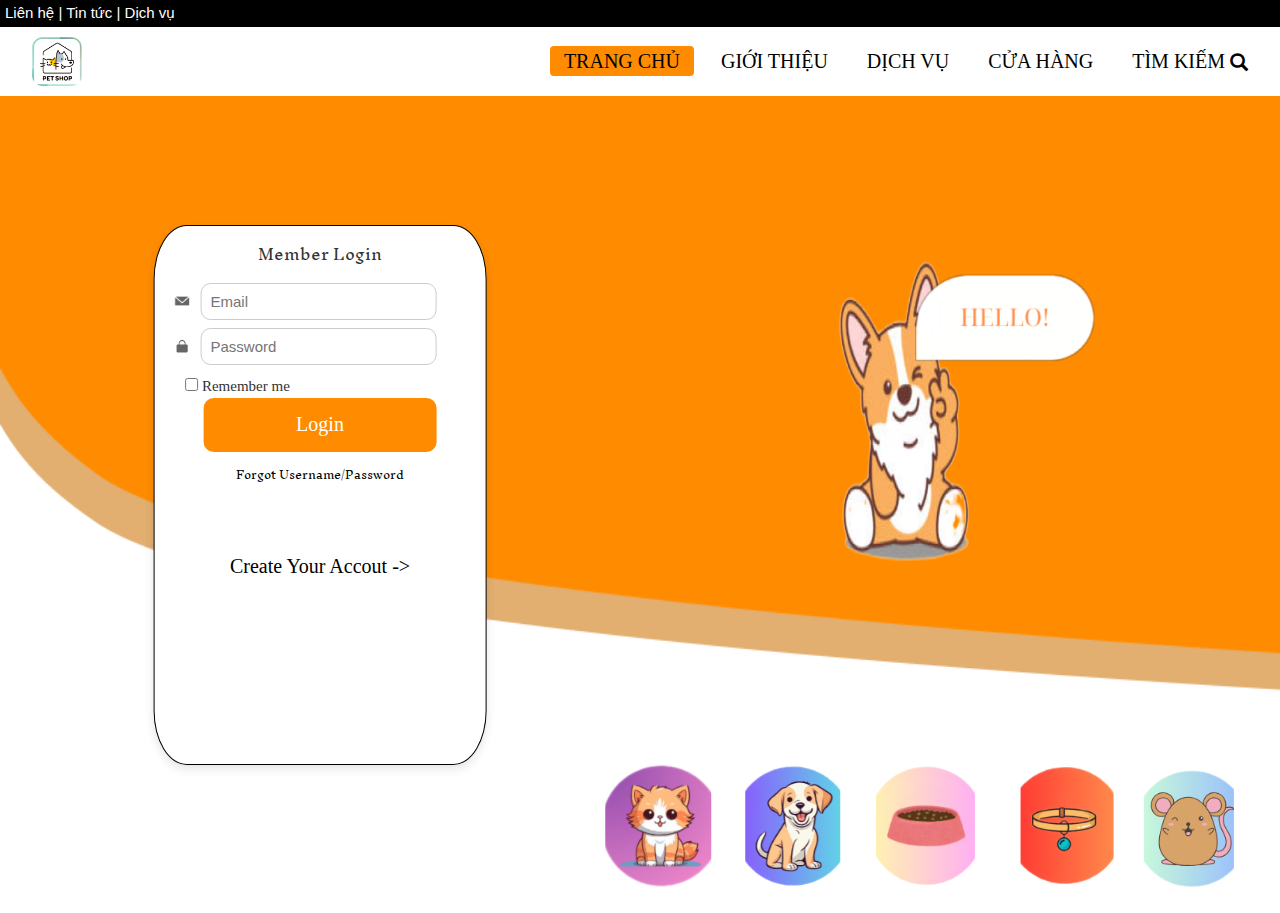
==== index.html @ be9eb654 "trang chu" ====
<!DOCTYPE html>
<html lang="en">

<head>
    <meta charset="UTF-8">
    <meta name="viewport" content="width=device-width, initial-scale=1.0">
    <title>PetShop</title>
    <link rel="preconnect" href="https://fonts.googleapis.com">
    <link rel="preconnect" href="https://fonts.gstatic.com" crossorigin>
    <link href="https://fonts.googleapis.com/css2?family=Inknut+Antiqua:wght@300;400;500;600;700;800;900&display=swap"
        rel="stylesheet" />

    <link rel="stylesheet" href="https://maxcdn.bootstrapcdn.com/bootstrap/3.3.7/css/bootstrap.min.css">

    <link rel="stylesheet" href="./asset/base.css">
    <link rel="stylesheet" href="./asset/reset.css">
    <link rel="stylesheet" href="./asset/style.css">
</head>
<div class="top">
    <h1>
        <a href="#contact" class="top-link">Liên hệ</a> |
        <a href="#news" class="top-link">Tin tức</a> |
        <a href="#services" class="top-link">Dịch vụ</a>
    </h1>
</div>

<body>
    <header class="header">
        <div class="wapper header-wapper">
            <a href="/" class="logo">
                <img src="./asset/images/de2df74ac58363d51ae869c60a9a06be 1.png" alt="logo">
            </a>
            <nav class="header-nav">
                <ul class="header-nav__list">
                    <li class="header-nav__item">
                        <a href="#" title="TRANG CHỦ" class="header-nav__link button button--boder">TRANG CHỦ</a>
                    </li>
                    <li class="header-nav__item">
                        <a href="#" title="GIỚI THIỆU" class="header-nav__link button">GIỚI THIỆU</a>
                    </li>
                    <li class="header-nav__item">
                        <a href="#" title="DỊCH VỤ" class="header-nav__link button">DỊCH VỤ</a>
                    </li>
                    <li class="header-nav__item">
                        <a href="#" title="CỬA HÀNG" class="header-nav__link button">CỬA HÀNG</a>
                    </li>
                    <li class="header-nav__item">
                        <a href="#" title="TÌM KIẾM" class="header-nav__link button">TÌM KIẾM
                            <i class="	glyphicon glyphicon-search"></i>
                        </a>
                    </li>
                </ul>
            </nav>
        </div>
    </header>
    <div class="banner">
        <img src="./asset/images/backgroud1.png" class="Backgourd1" alt="backgourd1">
        <img src="./asset/images/backgoud2.png" class="Backgoud2" alt="backgoud2">
    </div>

    <div class="login">
        <h2>
            Member Login
        </h2>
        <p>
            <img src="./asset/images/Email.png">
            <input type="text" placeholder="Email">
        </p>
        <p>
            <img src="./asset/images/Lock.png">
            <input type="password" placeholder="Password">
        </p>
        <br>

        <div class="remember-me">
            <label>
                <input type="checkbox" />
                Remember me
            </label>
        </div>
        <br>
        <button class="header-nav__link button button--boder">Login</button>
        <br>
        <a href="#">Forgot Username/Password</a>
        <br>
        <div class="create">
            <a href="#">Create Your Accout -></a>
        </div>
        <br>
        <div class="corgi">
            <img src="./asset/images/anhconcho.png" class="corgi">
        </div>
        <br>
        <div class="hello-container">
            <img src="./asset/images/anhhello.png" class="hello-img">
        </div>
        <br>
        <div class="cho">
            <img src="./asset/images/anhcho.png" alt="anhcho">
        </div>
        <br>
        <div class="meo">
            <img src="./asset/images/anhmeo.png" alt="anhmeo">
        </div>
        <br>
        <div class="vong">
            <img src="./asset/images/anhvong.png" alt="anhvong">
        </div>
        <br>
        <div class="thucan">
            <img src="./asset/images/anhthucan.png" alt="anhthucan">
        </div>
        <br>
        <div class="chuot">
            <img src="./asset/images/anhchuot.png" alt="anhchuot">
        </div>
</body>

</html>
---- asset/base.css ----
:root {
  --primary: #FF8C00;
  --secondry: #605B5B; /* Lưu ý: có thể muốn đổi thành --secondary */
  --text: #E2AF71;
}

html,
body {
  margin: 0; /* Đặt margin thành 0 để loại bỏ khoảng cách mặc định */
  padding: 0; /* Đặt padding thành 0 để loại bỏ padding mặc định */
}
* {
  box-sizing: border-box;
}
.inknut-antiqua-light {
  font-family: "Inknut Antiqua", serif;
  font-weight: 300;
}

.inknut-antiqua-regular {
  font-family: "Inknut Antiqua", serif;
  font-weight: 400;
}

.inknut-antiqua-medium {
  font-family: "Inknut Antiqua", serif;
  font-weight: 500;
}

.inknut-antiqua-semibold {
  font-family: "Inknut Antiqua", serif;
  font-weight: 600;
}

.inknut-antiqua-bold {
  font-family: "Inknut Antiqua", serif;
  font-weight: 700;
}

.inknut-antiqua-extrabold {
  font-family: "Inknut Antiqua", serif;
  font-weight: 800;
}

.inknut-antiqua-black {
  font-family: "Inknut Antiqua", serif;
  font-weight: 900;
  font-size: 20px;
}

h1 {
  font-size: 15px;
  color: white;
  text-align: left; /* Căn chỉnh văn bản sang bên phải */
  background-color: black; /* Màu nền */
  margin: 0; /* Đặt margin thành 0 để tránh khoảng cách ngoài */
  padding: 5px;
}
h1 a {
  color: white; /* Màu chữ trắng cho liên kết */
  text-decoration: none  !important; /* Loại bỏ gạch chân */
}

h1 a:hover {
  color: red; /* Màu khi hover nếu bạn muốn */
}
h1 a:active {
  color: white; /* Màu chữ vẫn là trắng khi bấm vào */
}

.header-nav__link {
  display: flex;
  align-items: center; /* Căn giữa theo chiều dọc */
  text-decoration: none !important; /* Bỏ gạch chân */
  color: black; /* Màu chữ */
}

.header-nav__link:hover {
  
  color: red; /* Màu chữ khi hover */
}

.button {
  height: 30px; 
  min-width: 50px;
  display: flex;
  align-items: center;
  justify-content: center;
  font-size: 2.0rem;
  font-weight: 500;
  padding: 8px 16px; /* Padding bên trong nút */
}

.button--boder {
  border: 2px solid var(--primary); /* Tăng độ rộng viền để rõ ràng */
  padding: 10px 20px; /* Thêm khoảng trống trong nút */
  border-radius: 4px; /* Bo góc viền */
  background-color: var(--primary); /* Màu nền */
  color: black; 
  user-select: none;
  cursor: pointer;
  position: relative;
  isolation: isolate;
  overflow: hidden; 
}
/* CSS cho nút tìm kiếm */
.header-nav__link {
  position: relative; /* Để icon tìm kiếm được căn chỉnh chính xác */
  padding: 8px 12px; /* Khoảng cách bên trong */
}

/* CSS cho icon tìm kiếm */
.header-nav__link .glyphicon-search {
  
  margin-left: 5px; /* Khoảng cách giữa chữ và icon */
  font-size: 18px; /* Kích thước của icon */
  padding-top: auto;
}
.header-nav__link:active,
.header-nav__link:focus {
  text-decoration: none !important; /* Bỏ gạch chân khi nhấn hoặc khi liên kết được chọn */
}
.button--boder:hover::before {
  left: auto;
  right: 0;
  width: 100%;
}
.button--boder::before {
  content: "";
  position: absolute;
  left: 0;
  right: auto;
  top: 0;
  height: 100%;
  width: 0;
  background-color: #fff;
  opacity: 0.1;
  z-index: -1;
  transition: all 0.4s cubic-bezier(0.165, 0.84, 0.44, 1);
}
---- asset/style.css ----
body {
    max-width: 1920px; /* Giới hạn chiều rộng tối đa */
    margin: 0 auto; /* Căn giữa nội dung */
}

.container {
    width: 100%;
    padding: 20px;
}
@media (min-width: 1920px) {
    .container {
        width: 80%; /* Giảm chiều rộng tổng thể để phù hợp với màn hình lớn */
    }

    .header-wapper {
        padding: 20px 40px; /* Tăng khoảng cách padding trên màn hình lớn */
    }

    .banner {
        height: 85vh; /* Điều chỉnh chiều cao cho banner */
    }

    .login {
        width: 30%; /* Tăng kích thước form login */
        left: 35%; /* Căn chỉnh lại vị trí cho màn hình lớn */
        padding: 20px 40px; /* Thêm không gian trong form login */
    }

    .login input {
        width: 90%; /* Tăng kích thước input trên màn hình lớn */
        font-size: 16px; /* Tăng kích thước chữ */
    }

    .remember-me {
        font-size: 20px; /* Tăng kích thước font chữ */
    }
}

.login {
    width: 50%;
    height: 50%;
    /* Sử dụng flex để form luôn nằm giữa */
}

.header-wapper {
    display: flex;
    justify-content: space-between;
    /* Tạo khoảng cách giữa logo và thanh điều hướng */
    align-items: center;
    /* Căn giữa các phần tử theo chiều dọc */
    padding: 10px 20px;
    /* Thêm khoảng cách xung quanh để không bị sát lề */
}

.logo {
    max-width: 4%;
    /* Giới hạn chiều rộng tối đa của logo */
    margin-left: 1%;
    /* Thêm khoảng cách bên trái cho logo */
    width: auto;
    /* Sử dụng chiều rộng tự động để duy trì tỉ lệ */
    height: auto;
    /* Duy trì tỉ lệ chiều cao tự động */
}

.header-nav__list {
    display: flex;
    /* Sử dụng flexbox để căn chỉnh các mục trong danh sách */
    align-items: center;
    /* Căn giữa các mục trong danh sách theo chiều dọc */
    gap: 15px;
    /* Khoảng cách giữa các mục trong danh sách */
    margin-bottom: 0;
    /* Đặt margin dưới danh sách về 0 để tránh khoảng cách không cần thiết */
    list-style: none;
    /* Bỏ đánh dấu danh sách mặc định */
    padding: 0;
    /* Bỏ padding mặc định của danh sách */
    font-family: 'Times New Roman', Times, serif;
}

.banner {
    position: relative;
    width: 100%;
    /* Chiều rộng là 100% viewport */
    height: 83vh;
    /* Chiều cao là 100% màn hình */
    background-size: cover;
    /* Ảnh bao phủ toàn bộ màn hình, giữ tỷ lệ gốc */
    background-position: center;
    /* Đặt background ở giữa */
    background-repeat: no-repeat;
    /* Không lặp lại background */
}

.Backgourd1 {
    position: absolute;
    top: 0;
    left: 0;
    width: 100%;
    /* Chiều rộng 100% của màn hình */
    height: 75%;
    /* Chiều cao 100% của màn hình */
    z-index: 2;
    /* Nằm trên Backgoud2 */
}

.Backgoud2 {
    position: absolute;
    top: 10%;
    /* Chỉnh lại top về 0 để full màn hình */
    left: 0;
    /* Đặt ở vị trí góc trái */
    width: 100%;
    /* Chiều rộng 100% màn hình */
    height: 70%;
    /* Chiều cao 100% màn hình */
    z-index: 1;
    /* Nằm dưới Backgourd1 */
}

.h2 {
    font-family: Inknut Antiqua;
}

.login {
    display: inline-block;
    position: absolute;
    top: 43%;
    height: 60%;
    left: 25%;
    /* Di chuyển sang trái bằng cách điều chỉnh left */
    transform: translate(-50%, -30%);
    z-index: 2;
    background-color:white;
    padding: 0px 20px;   
    /* Giảm padding để form nhỏ lại */
    border-radius: 10%;
    box-shadow: 0px 4px 10px rgba(0, 0, 0, 0.1);
    width:26%;
    /* Giảm kích thước chiều rộng form */
    border: 1px solid black;
}

.login h2 {
    margin: 7%;
    /* Giảm khoảng cách dưới tiêu đề */
    text-align: center;
    font-family: 'Inknut Antiqua', serif;
}

.login p {
    margin-bottom: 3%;
    /* Giảm khoảng cách giữa các mục */
    display: flex;
    align-items: center;
}
.login img {
    margin-right: 4%;
    /* Giảm khoảng cách giữa biểu tượng và ô nhập liệu */
    width: 5%;
    /* Giảm kích thước biểu tượng */
}

.login input {
    width: 81%;
    padding: 3%;
    /* Giảm padding để ô nhập liệu nhỏ hơn */
    border: 1px solid #ccc;
    border-radius: 10px;
    font-size: 1.5rem;
    /* Giảm kích thước chữ */
}

.login h2,
.login a {
    font-size: 1.5rem;
    /* Giống kích thước của menu */
    font-family: 'Inknut Antiqua', serif;
    /* Giống font chữ của menu */
    font-weight: 300;
    /* Độ dày chữ */
}


.login a {
    text-decoration: none;
    /* Bỏ gạch chân mặc định */
    color: black;
    /* Màu chữ mặc định */
}

.login a:hover {
    text-decoration: underline;
    /* Hiện gạch chân khi di chuột vào */
    color: #FF8C00;
    /* Bạn có thể đổi màu khi hover nếu muốn */
}
.login label{
    font-family: 'Times New Roman', Times, serif;
    font-size: 15px;
    font-weight: 100;
}

.remember-me {
    display: flex;
    align-items: center;
    font-size: 2.0rem;
    margin: -20px 0 2%;
    margin-left: 10px;
    white-space: nowrap;
}

.remember-me input[type="checkbox"] {
    width: 13%;
    height: 15%;
}

.login button {
    position: absolute;
    justify-content: center;
    align-content: center;
    top: -30px;
    left: 10%;
    /* Di chuyển nút lên trên */
    width: 80%;
    height: 10%;
    border: 2px solid var(--primary);
    /* Tăng độ rộng viền để rõ ràng */
   
    padding: 20px 20px;
    /* Thêm khoảng trống trong nút */
    border-radius: 10px;
    /* Bo góc viền */
    background-color: var(--primary);
    /* Màu nền */
    color: white;
    user-select: none;
    cursor: pointer;
    position: relative;
    isolation: isolate;
    overflow: hidden;
    font-family: 'Times New Roman', Times, serif;
}
.login a{
    display: flex;
    justify-content: center; /* Căn giữa theo chiều ngang */
    align-items: center; /* Căn giữa theo chiều dọc */
    font-size: 11px;
    margin-top: -35px;
}
.create a{
    position: relative;
    top: 50px;
    margin-top: -0px;
    font-family: 'Times New Roman', Times, serif;
    font-size: 20px;
    text-align: center;
}
.corgi {
    position: absolute;
    width: 88% !important;
    height: 85% !important;
    top: 0%;
    left: 100%;
   
    z-index: 1;
    pointer-events: none; /* Không nhận sự kiện click */
}
.hello-container {
    position: absolute;
    width: 70%; /* Điều chỉnh kích thước container */
    height: 70%;
    top: -10%; 
    left: 257%;
    transform: translateX(-50%); /* Căn giữa theo chiều ngang */
    z-index: 5; /* Đảm bảo hello nằm trên cùng */
}

.hello-container img {
    width: 100%; /* Đảm bảo ảnh chiếm hết chiều rộng container */
    height: 100%; /* Đảm bảo ảnh chiếm hết chiều cao container */
    object-fit: cover; /* Giữ tỷ lệ ảnh và làm đầy container */
}
.cho {
    justify-content: space-around;
    width: 29%;
    height:29%;
    position: absolute; /* Đặt vị trí tuyệt đối để ảnh có thể nằm ngoài login */
    top: 107%; /* Căn chỉnh theo chiều dọc của màn hình */
    left: 190%; /* Đặt ảnh sang phải khỏi vùng login */
    transform: translate(-40%, -50px); /* Điều chỉnh dịch chuyển vị trí */
    z-index: 10; /* Đặt z-index cao để đảm bảo ảnh nằm trên login hoặc có thể nhìn thấy */
}

.cho img {
    width: 100%;
    height: 100%;
    object-fit: cover; /* Giữ tỷ lệ ảnh và làm đầy không gian 250x250 */
}
.meo{
    justify-content: space-around;
    width: 32%;
    height: 32%;
    position: absolute; /* Đặt vị trí tuyệt đối để ảnh có thể nằm ngoài login */
    top: 105%; /* Căn chỉnh theo chiều dọc của màn hình */
    left: 149%; /* Đặt ảnh sang phải khỏi vùng login */
    transform: translate(-40%, -50px); /* Điều chỉnh dịch chuyển vị trí */
    z-index: 10; /* Đặt z-index cao để đảm bảo ảnh nằm trên login hoặc có thể nhìn thấy */
}

.meo img {
    width: 100%;
    height:100%;
    object-fit: cover; /* Giữ tỷ lệ ảnh và làm đầy không gian 250x250 */
}
.vong{
    justify-content: space-around;
    width: 28%;
    height: 28%;
    position: absolute; /* Đặt vị trí tuyệt đối để ảnh có thể nằm ngoài login */
    top: 107%; /* Căn chỉnh theo chiều dọc của màn hình */
    left: 273%; /* Đặt ảnh sang phải khỏi vùng login */
    transform: translate(-40%, -50px); /* Điều chỉnh dịch chuyển vị trí */
    z-index: 10; /* Đặt z-index cao để đảm bảo ảnh nằm trên login hoặc có thể nhìn thấy */
}

.vong img {
    width: 100%;
    height:100%;
    object-fit: cover; /* Giữ tỷ lệ ảnh và làm đầy không gian 250x250 */
}
.thucan{
    justify-content: space-around;
    width: 30%;
    height: 30%;
    position: absolute; /* Đặt vị trí tuyệt đối để ảnh có thể nằm ngoài login */
    top: 106%; /* Căn chỉnh theo chiều dọc của màn hình */
    left: 230%; /* Đặt ảnh sang phải khỏi vùng login */
    transform: translate(-40%, -50px); /* Điều chỉnh dịch chuyển vị trí */
    z-index: 10; /* Đặt z-index cao để đảm bảo ảnh nằm trên login hoặc có thể nhìn thấy */
}

.thucan img {
    width: 100%;
    height:100%;
    object-fit: cover; /* Giữ tỷ lệ ảnh và làm đầy không gian 250x250 */
}
.chuot{
    justify-content: space-around;
    width: 27%;
    height: 27%;
    top: 107%;
    left: 310%;
    position: absolute;
    transform: translate(-40%, -50px); /* Điều chỉnh dịch chuyển vị trí */
    z-index: 10;
}
.chuot img {
    width: 100%;
    height:100%;
    object-fit: cover; /* Giữ tỷ lệ ảnh và làm đầy không gian 250x250 */
}
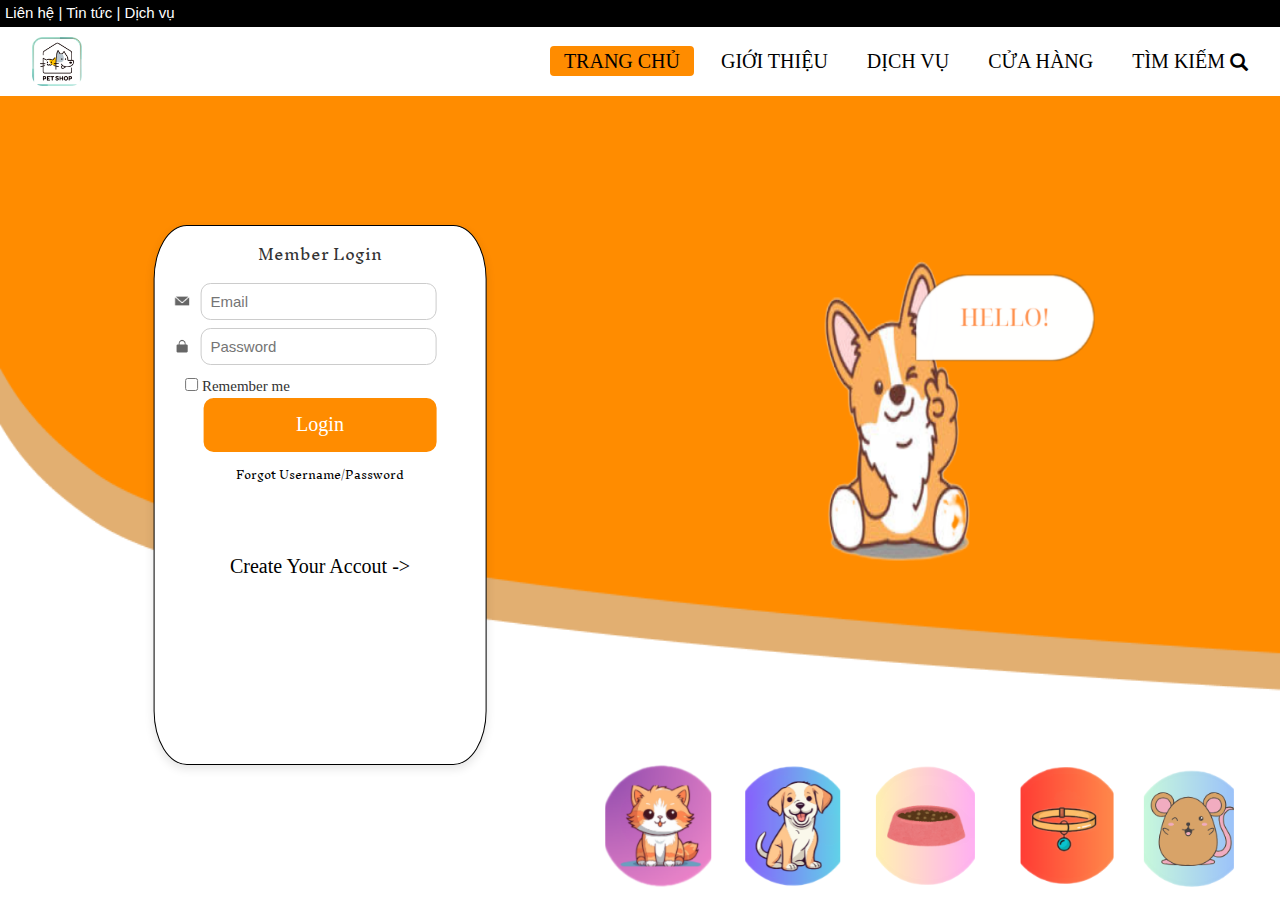
==== commit 6059659c: "update" ====
--- a/index.html
+++ b/index.html
@@ -12,9 +12,9 @@
 
     <link rel="stylesheet" href="https://maxcdn.bootstrapcdn.com/bootstrap/3.3.7/css/bootstrap.min.css">
 
-    <link rel="stylesheet" href="./asset/base.css">
-    <link rel="stylesheet" href="./asset/reset.css">
-    <link rel="stylesheet" href="./asset/style.css">
+    <link rel="stylesheet" href="/asset/reset.css">
+    <link rel="stylesheet" href="/asset/base.css">
+    <link rel="stylesheet" href="/asset/style.css">
 </head>
 <div class="top">
     <h1>
@@ -28,7 +28,7 @@
     <header class="header">
         <div class="wapper header-wapper">
             <a href="/" class="logo">
-                <img src="./asset/images/de2df74ac58363d51ae869c60a9a06be 1.png" alt="logo">
+                <img src="/asset/images/de2df74ac58363d51ae869c60a9a06be 1.png" alt="logo">
             </a>
             <nav class="header-nav">
                 <ul class="header-nav__list">
@@ -54,8 +54,8 @@
         </div>
     </header>
     <div class="banner">
-        <img src="./asset/images/backgroud1.png" class="Backgourd1" alt="backgourd1">
-        <img src="./asset/images/backgoud2.png" class="Backgoud2" alt="backgoud2">
+        <img src="/asset/images/backgroud1.png" class="Backgourd1" alt="backgourd1">
+        <img src="/asset/images/backgoud2.png" class="Backgoud2" alt="backgoud2">
     </div>
 
     <div class="login">
@@ -63,11 +63,11 @@
             Member Login
         </h2>
         <p>
-            <img src="./asset/images/Email.png">
+            <img src="/asset/images/Email.png">
             <input type="text" placeholder="Email">
         </p>
         <p>
-            <img src="./asset/images/Lock.png">
+            <img src="/asset/images/Lock.png">
             <input type="password" placeholder="Password">
         </p>
         <br>
@@ -79,7 +79,13 @@
             </label>
         </div>
         <br>
-        <button class="header-nav__link button button--boder">Login</button>
+        <button onclick="handleLogin()" class="header-nav__link button button--boder">Login</button>    
+        <script>
+            function handleLogin() {
+                // Chuyển trực tiếp đến trang chủ mà không cần kiểm tra tài khoản
+                window.location.href="/trangchu/trangchu/trangchu.html"
+            }
+        </script>   
         <br>
         <a href="#">Forgot Username/Password</a>
         <br>
@@ -88,31 +94,31 @@
         </div>
         <br>
         <div class="corgi">
-            <img src="./asset/images/anhconcho.png" class="corgi">
+            <img src="/asset/images/anhconcho.png" class="corgi">
         </div>
         <br>
         <div class="hello-container">
-            <img src="./asset/images/anhhello.png" class="hello-img">
+            <img src="/asset/images/anhhello.png" class="hello-img">
         </div>
         <br>
         <div class="cho">
-            <img src="./asset/images/anhcho.png" alt="anhcho">
+            <img src="/asset/images/anhcho.png" alt="anhcho">
         </div>
         <br>
         <div class="meo">
-            <img src="./asset/images/anhmeo.png" alt="anhmeo">
+            <img src="/asset/images/anhmeo.png" alt="anhmeo">
         </div>
         <br>
         <div class="vong">
-            <img src="./asset/images/anhvong.png" alt="anhvong">
+            <img src="/asset/images/anhvong.png" alt="anhvong">
         </div>
         <br>
         <div class="thucan">
-            <img src="./asset/images/anhthucan.png" alt="anhthucan">
+            <img src="/asset/images/anhthucan.png" alt="anhthucan">
         </div>
         <br>
         <div class="chuot">
-            <img src="./asset/images/anhchuot.png" alt="anhchuot">
+            <img src="/asset/images/anhchuot.png" alt="anhchuot">
         </div>
 </body>
 
--- a/asset/style.css
+++ b/asset/style.css
@@ -259,10 +259,10 @@
 }
 .corgi {
     position: absolute;
-    width: 88% !important;
+    width: 93% !important;
     height: 85% !important;
     top: 0%;
-    left: 100%;
+    left: 94%;
    
     z-index: 1;
     pointer-events: none; /* Không nhận sự kiện click */
